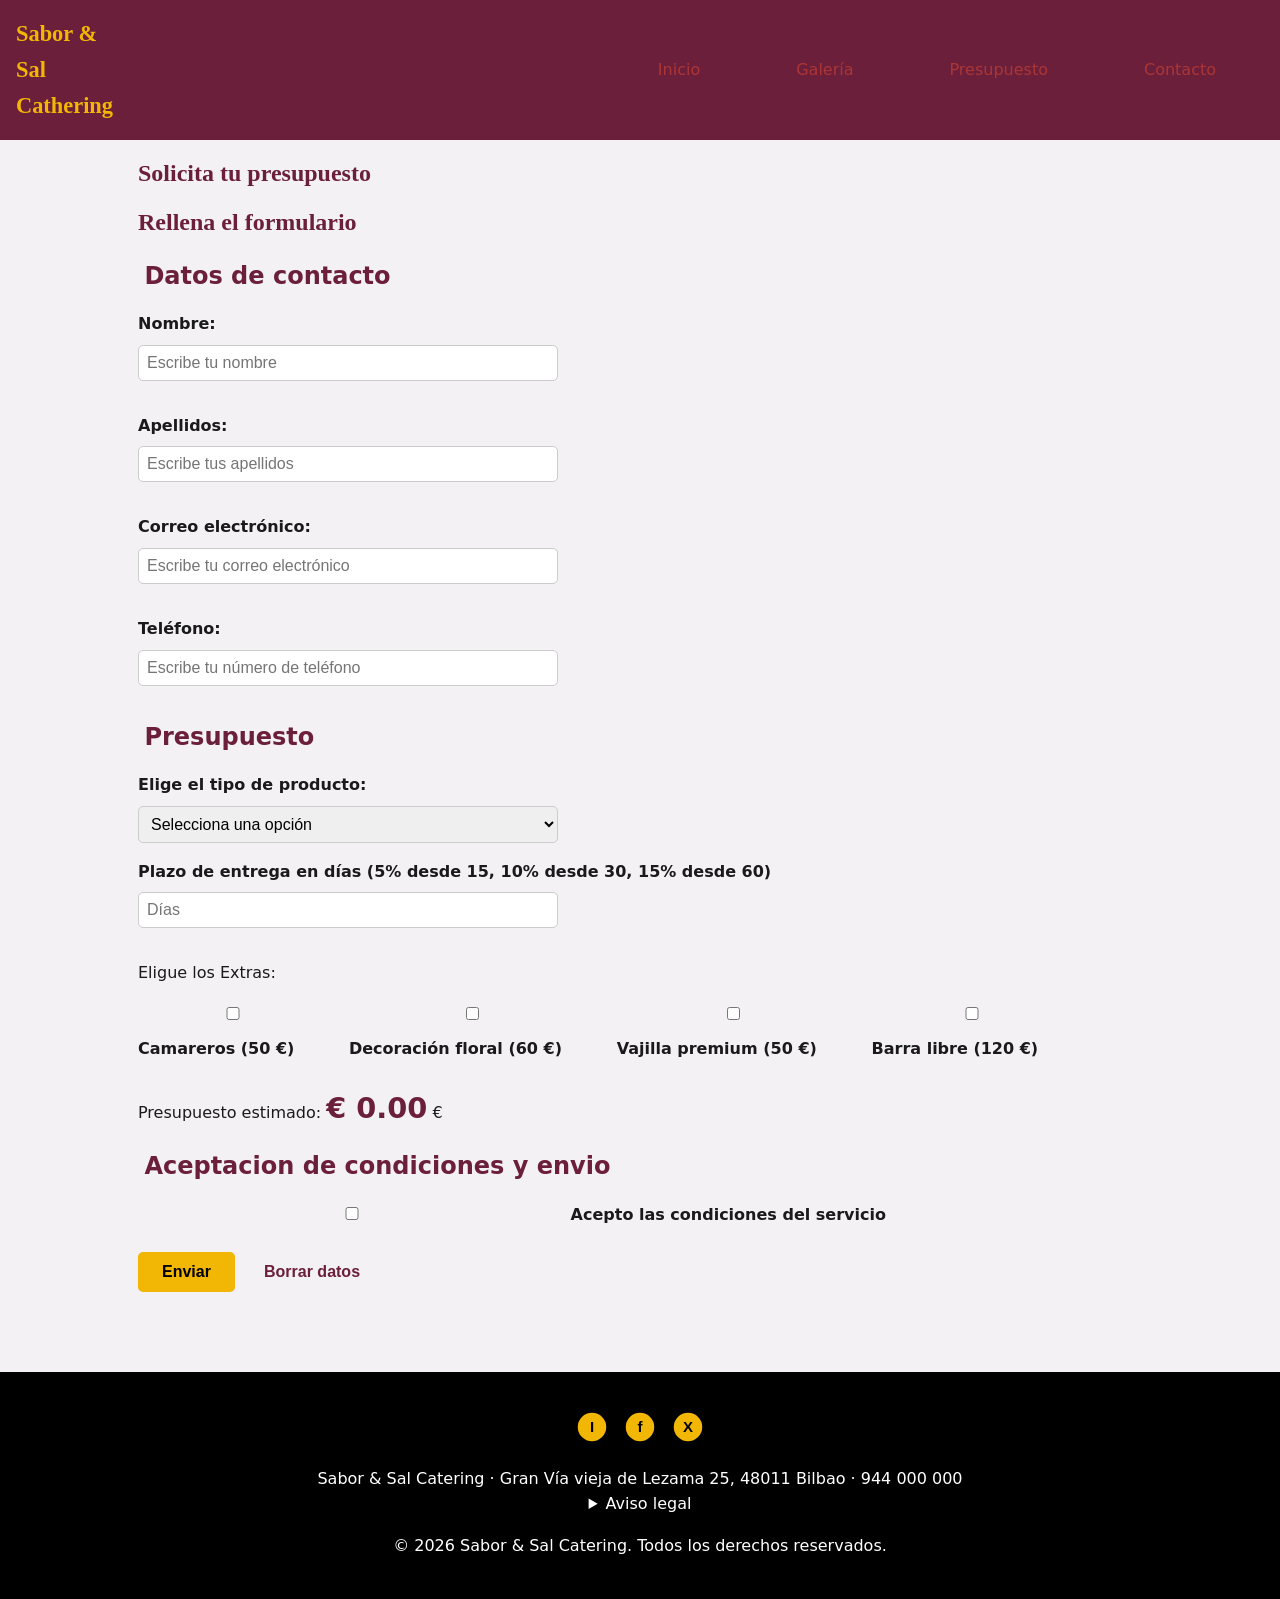
==== views/presupuesto.html @ f5996a14 "commit configuration" ====
<!DOCTYPE html>
<html lang="es">
<head>
    <meta charset="UTF-8">
    <meta name="viewport" content="width=device-width, initial-scale=1.0">
    <title>Presupuesto | Sabor &amp; Sal Cathering</title>
    <link rel="stylesheet" href="../css/estilos.css">
</head>
    <body>
<!--Creamos la cabecera con el logotipo y la barra de Nav fija-->
    <header>
        <a class="logo" href="../index.html">Sabor &amp; Sal Cathering</a>
        <nav aria-label="Principal"><ul><li><a href="../index.html">Inicio</a></li>
            <li><a href="galeria.html">Galería</a></li>
            <li><a href="presupuesto.html">Presupuesto</a></li>
            <li><a href="contacto.html">Contacto</a></li></ul></nav>
    </header>
         <main>
        <section>
            <h1>Solicita tu presupuesto</h1>
            <h2>Rellena el formulario</h2>
            <form id="formulario" novalidate>
                <!-- Campos del formulario con nombre, apellidos, email y teléfono -->
                 <fieldset>
                    <legend>Datos de contacto</legend>
                    <label for="nombre">Nombre:</label>
                    <input type="text" id="nombre" name="nombre" maxlength="15" 
                    placeholder="Escribe tu nombre" autocomplete="given-name" required>
                    <p class="error" id="error-nombre"></p>

                    <label for="apellidos">Apellidos:</label>
                    <input type="text" id="apellidos" name="apellidos" maxlength="40" placeholder="Escribe tus apellidos" autocomplete="family-name" required>
                    <p class="error" id="error-apellidos"></p>

                    <label for="email">Correo electrónico:</label>
                    <input type="email" id="email" name="email" placeholder="Escribe tu correo electrónico" autocomplete="email" required>
                    <p class="error" id="error-email"></p>
                    
                    <label for="telefono">Teléfono:</label>
                    <input type="tel" id="telefono" name="telefono" placeholder="Escribe tu número de teléfono" autocomplete="tel" required>
                    <p class="error" id="error-telefono"></p> 
                 </fieldset>

                 <!--Creamos otro fieldset para los campos del formulario para que escoja los tipos de producto, ademas de extras y acepte las condiciones y envio -->
                 <fieldset>
                    <legend>Presupuesto</legend>
                    <label for="producto">Elige el tipo de producto:</label>
                    <select id="producto" name="producto" required>
                        <option value="">Selecciona una opción</option>
                        <option value="300">Coctel de bienvenida (300 €)</option>
                        <option value="600">Banquete completo (600 €)</option>
                        <option value="250">Brunch de empresa (250 €)</option>
                        <option value="otro">Otro</option>
                    </select>
                    <label  for="plazo">Plazo de entrega en días (5% desde 15, 10% desde 30, 15% desde 60)</label>
                    <input type="number" id="plazo" name="plazo" min="1" max="365" placeholder="Días" required>
                    <p>Eligue los Extras: </p>
                    <div class="extras">
                        <label><input type="checkbox" name="extras" value="80"> Camareros (50 €)</label>
                        <label><input type="checkbox" name="extras" value="60"> Decoración floral (60 €)</label>
                        <label><input type="checkbox" name="extras" value="50"> Vajilla premium (50 €)</label>
                        <label><input type="checkbox" name="extras" value="120"> Barra libre (120 €)</label>
                    </div>
                    <p>Presupuesto estimado: <output id="producto_plazo">€ 0.00</output> €</p>
                 </fieldset>
                 <fieldset>
                    <legend>Aceptacion de condiciones y envio</legend>
                    <label><input type="checkbox" id="privacidad" name="privacidad" required> Acepto las condiciones del servicio</label>
                    <p class="error" id="error-privacidad"></p>
                    <button type="submit">Enviar</button>
                    <button type="reset" class="sec">Borrar datos</button>
                    <p id="Resultado"></p>
                 </fieldset>
            </form>
        </section>
         </main>

        <!--Pie de página: el cual se encontrara en todas las páginas en ello encontraremos: redes sociales, dirección y aviso legal -->

        <footer>
            <p>
                <a href="https://www.instagram.com/"><img src="../galeria/instagram.svg" alt="Instagram"></a>
                <a href="https://www.facebook.com/"><img src="../galeria/facebook.svg" alt="Facebook"></a>
                <a href="https://www.x.com/"><img src="../galeria/x.svg" alt="X"></a>
            </p>
            <address>Sabor &amp; Sal Catering · Gran Vía vieja de Lezama 25, 48011 Bilbao · 944 000 000</address>

            <details><summary>Aviso legal</summary><p>Sitio ficticio creado con fines educativos. Los datos mostrados no son reales y no se almacena información personal.</p></details>
             <p>© 2026 Sabor &amp; Sal Catering. Todos los derechos reservados.</p>

        </footer>
<script src="../js/presupuesto.js"></script>
    </body>
</html>
---- css/estilos.css ----
:root {--rem: #6b1f3a; --aza:#f2b705; --gris:#f3f1f4}
*{box-sizing:border-box}
body{
    margin:0;
    font-family:system-ui, sans-serif;
    color: #1a1a1a;
    line-height: 1.6;
    background-color: var(--gris);
}
h1,h2,h3{
    font-family: georgia, "times new roman", serif;
    line-height: 1.2;
    color: var(--rem);
}

/* Cabecera y navegación fija */
header{
    position: sticky;
    top: 0;
    z-index: 10;
    background-color: var(--rem);
    display: flex;
    justify-content: space-between;
    align-items: center;
    flex-wrap: wrap;
    padding: 1rem;
}
.logo{
    font-family: georgia, "times new roman", serif;
    font-size: 1.4rem;
    font-weight: 700;
    color: var(--aza);
    text-decoration: none;
    width: 100px;
    height: auto;
}
.logo span{
    color: var(--aza);
}
nav ul{
    list-style: none;
    display: flex;
    margin: 0;
    padding: 0;
}
nav a {
    color: #ac3636;
    text-decoration: none;
    padding: 3rem;
    border-radius: 5px 2px;
}
nav a:hover, nav a[aria-current="page"]{
    border-bottom-color: var(--aza);
    color: var(--aza);
}
a:focus-visible, button:focus-visible, input:focus-visible, select:focus-visible, textarea:focus-visible{
    outline: 2px solid var(--aza);
    outline-offset: 2px;
}

main {
    margin: 0 auto;
    max-width: 1100px;
    padding: 0 1rem 5% 3rem;
}

.hero{
    background-color: var(--rem);
    color: #ffff;
    padding: 4.5rem 2rem;
    border-radius: 5px 40px 5px 40px;
}

.hero h1{
    color: #ffff;
    font-size: clamp(2rem, 5vw, 3rem);
    margin: 0 0 1rem;
}

.hero p {
    max-width: 34rem;
    font-size: 1.15rem;
}
.btn,button{
    background-color: var(--aza);
    color:black;
    border: none;
    border: 0;
    padding: .7rem 1.5rem;
    border-radius: 5px;
    font-size: 1rem;
    font-weight: 600;
    cursor: pointer;
    text-decoration: none;
    display: inline-block;
}
button.sec{
    background-color: var(--gris);
    color: var(--rem);
}
.grid{
    display: grid;
    grid-template-columns: repeat(auto-fit, minmax(250px, 1fr));
    gap: 2rem;
}
.grid article, blockquote{
    margin: 0;
    padding: 1rem;
    background-color: #ffff;
    border-left: 5px solid var(--rem);
}
.noticia small{color:#555}

/* Formulario de contacto */
fieldset{
    border: 0;
    padding: 0;
    margin: 0;
}
legend{
    font-size: 1.5rem;
    font-weight: 700;
    margin-bottom: 1rem;
    color: var(--rem);
    padding: 0 .4rem;
}

label {
    display: block;
    margin-bottom: .5rem;
    font-weight: 600;
}

input, input[type="text"], input[type="email"], input[type="tel"], input[type="number"], select {
    width: 100%;
    max-width: 420px;
    padding: .5rem;
    border-radius: 5px;
    border: 1px solid #ccc;
    font-size: 1rem;
    margin-bottom: 1rem;
}

.extras label{
    display: inline-block;
    margin-right: 1.5rem;
}

.err{
    color:#b00020;
    font-size: .90rem;
    min-height: 1.2rem;
    margin: 0rem;
}

output{
    font-size: 1.8rem;
    font-weight: 700;
    color: var(--rem);
}

#resultado{
    font-size: 1.8rem;
    font-weight: 700;
    color: var(--rem);
}

/* Galería de imágenes */
.filtros{
    display: flex;
    gap: 5rem;
    flex-wrap: wrap;
    margin-bottom: 2rem;
}

.filtros button.activo{
    background-color: var(--gris);
    color: var(--rem);
}

.galeria{
    display: grid;
    grid-template-columns: repeat(auto-fill, minmax(220px, 1fr));
    gap: 1rem

}

.galeria img{
    width: 100%;
    height: auto;
    display: block;
    border-radius: 4px;
    cursor: zoom-in;
}

dialog{
    border: 0;
    padding: 1rem;
    max-width: 90vw;
}
dialog::backdrop{
    background: rgba(0,0,0,.7);
}

dialog img {
    max-width: 100%;
    max-height: 70vh;
    display: block;
    margin-bottom: .8rem;
}

/* Mapa */

#mapa{
    height: 420px;
    border-radius: 4px;
}

/* Footer de todas las páginas */

footer{
    background-color: #000;
    color: #fff;
    padding: 1.5rem 5%;
    text-align: center;
}

footer a {
    color: var(--aza);
}

footer img{
    width: 30px;
    height: 30px;
    margin: 0 .4rem;
}

address{ 
    font-style: normal;
}

@media(max-width:600px){nav ul{gap: 8rem; flex-wrap: wrap;}}
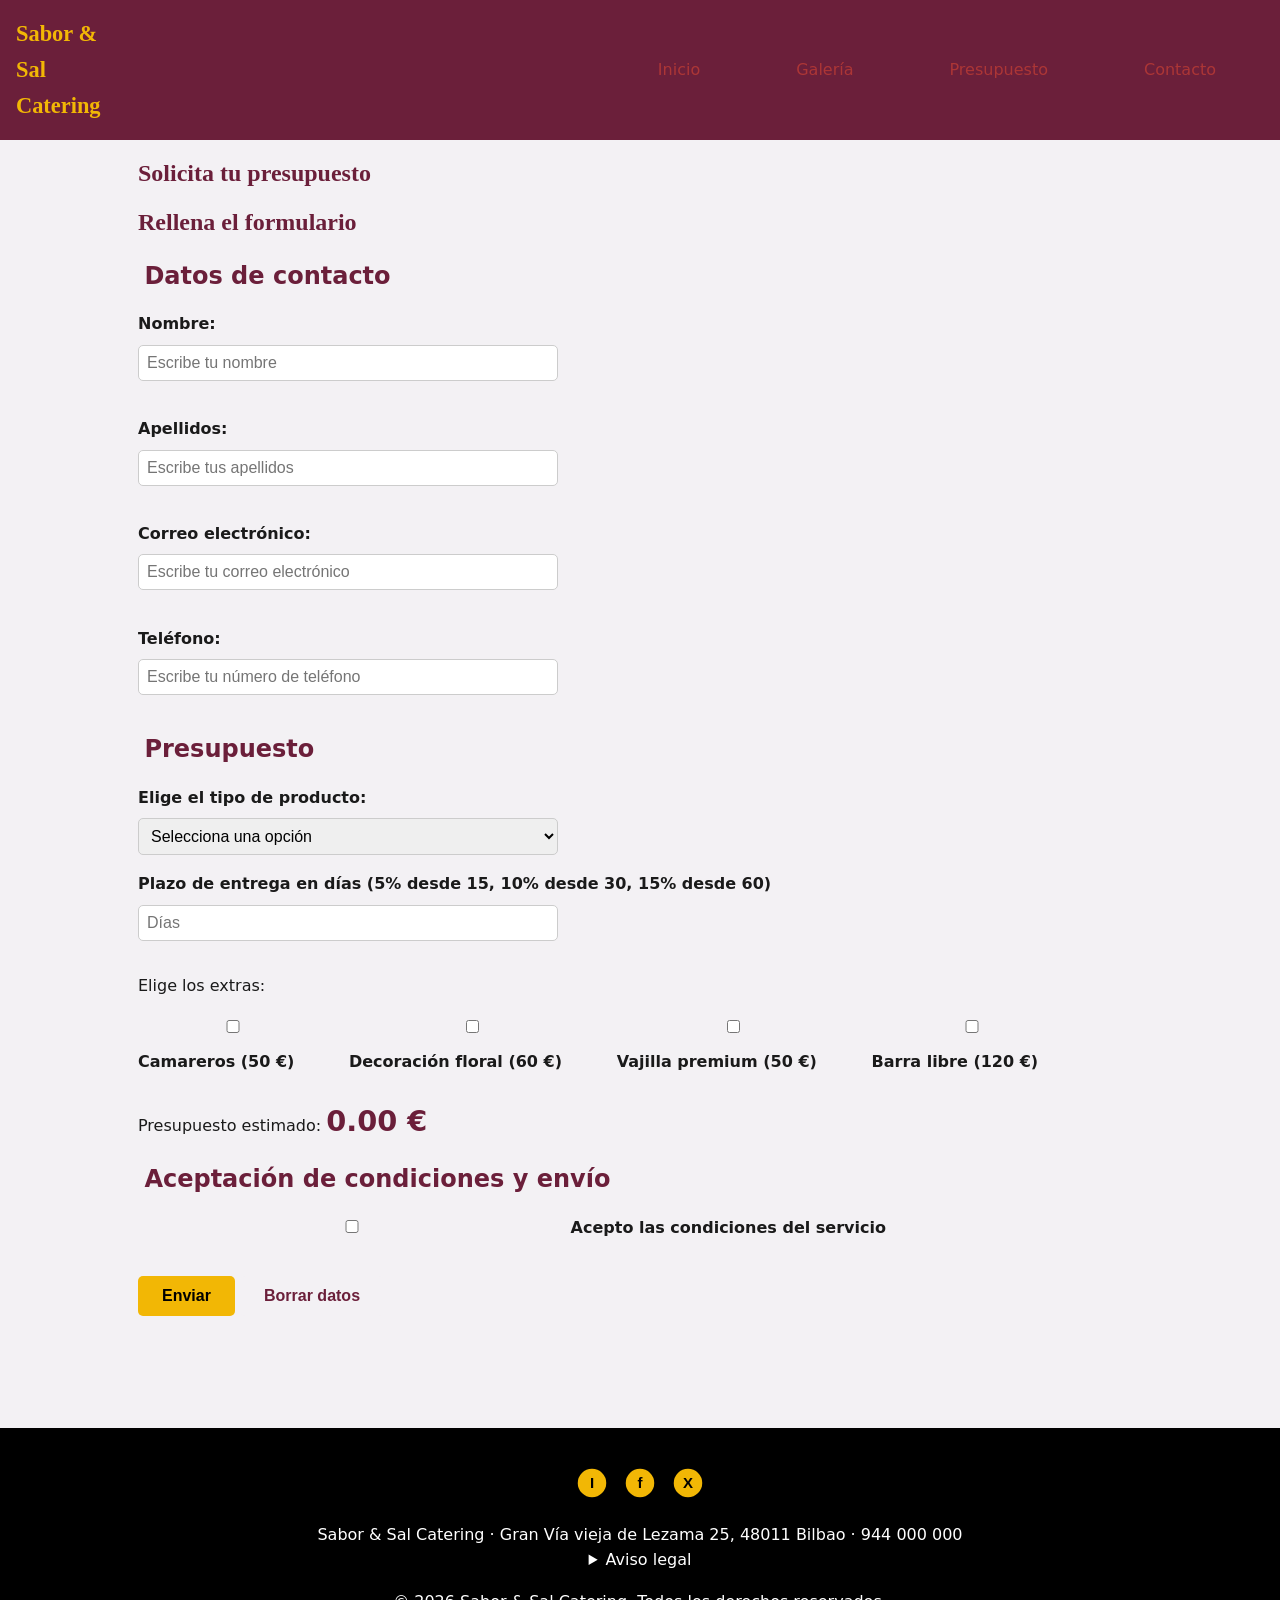
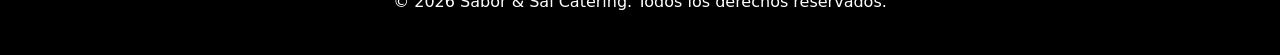
==== commit d59a5faa: "commit Correcion en solicitud de presupuesto" ====
--- a/views/presupuesto.html
+++ b/views/presupuesto.html
@@ -3,13 +3,13 @@
 <head>
     <meta charset="UTF-8">
     <meta name="viewport" content="width=device-width, initial-scale=1.0">
-    <title>Presupuesto | Sabor &amp; Sal Cathering</title>
+    <title>Presupuesto | Sabor &amp; Sal Catering</title>
     <link rel="stylesheet" href="../css/estilos.css">
 </head>
     <body>
 <!--Creamos la cabecera con el logotipo y la barra de Nav fija-->
     <header>
-        <a class="logo" href="../index.html">Sabor &amp; Sal Cathering</a>
+        <a class="logo" href="../index.html">Sabor &amp; Sal Catering</a>
         <nav aria-label="Principal"><ul><li><a href="../index.html">Inicio</a></li>
             <li><a href="galeria.html">Galería</a></li>
             <li><a href="presupuesto.html">Presupuesto</a></li>
@@ -26,19 +26,19 @@
                     <label for="nombre">Nombre:</label>
                     <input type="text" id="nombre" name="nombre" maxlength="15" 
                     placeholder="Escribe tu nombre" autocomplete="given-name" required>
-                    <p class="error" id="error-nombre"></p>
+                    <p class="err" id="err-nombre"></p>
 
                     <label for="apellidos">Apellidos:</label>
                     <input type="text" id="apellidos" name="apellidos" maxlength="40" placeholder="Escribe tus apellidos" autocomplete="family-name" required>
-                    <p class="error" id="error-apellidos"></p>
+                    <p class="err" id="err-apellidos"></p>
 
                     <label for="email">Correo electrónico:</label>
                     <input type="email" id="email" name="email" placeholder="Escribe tu correo electrónico" autocomplete="email" required>
-                    <p class="error" id="error-email"></p>
+                    <p class="err" id="err-email"></p>
                     
                     <label for="telefono">Teléfono:</label>
                     <input type="tel" id="telefono" name="telefono" placeholder="Escribe tu número de teléfono" autocomplete="tel" required>
-                    <p class="error" id="error-telefono"></p> 
+                    <p class="err" id="err-telefono"></p> 
                  </fieldset>
 
                  <!--Creamos otro fieldset para los campos del formulario para que escoja los tipos de producto, ademas de extras y acepte las condiciones y envio -->
@@ -54,22 +54,23 @@
                     </select>
                     <label  for="plazo">Plazo de entrega en días (5% desde 15, 10% desde 30, 15% desde 60)</label>
                     <input type="number" id="plazo" name="plazo" min="1" max="365" placeholder="Días" required>
-                    <p>Eligue los Extras: </p>
+                    <p>Elige los extras:</p>
                     <div class="extras">
-                        <label><input type="checkbox" name="extras" value="80"> Camareros (50 €)</label>
-                        <label><input type="checkbox" name="extras" value="60"> Decoración floral (60 €)</label>
-                        <label><input type="checkbox" name="extras" value="50"> Vajilla premium (50 €)</label>
-                        <label><input type="checkbox" name="extras" value="120"> Barra libre (120 €)</label>
+                        <label><input type="checkbox" class="extra" name="extras" value="50"> Camareros (50 €)</label>
+                        <label><input type="checkbox" class="extra" name="extras" value="60"> Decoración floral (60 €)</label>
+                        <label><input type="checkbox" class="extra" name="extras" value="50"> Vajilla premium (50 €)</label>
+                        <label><input type="checkbox" class="extra" name="extras" value="120"> Barra libre (120 €)</label>
                     </div>
-                    <p>Presupuesto estimado: <output id="producto_plazo">€ 0.00</output> €</p>
+                    <p>Presupuesto estimado: <output id="total">0.00 €</output></p>
                  </fieldset>
                  <fieldset>
-                    <legend>Aceptacion de condiciones y envio</legend>
+                    <legend>Aceptación de condiciones y envío</legend>
                     <label><input type="checkbox" id="privacidad" name="privacidad" required> Acepto las condiciones del servicio</label>
-                    <p class="error" id="error-privacidad"></p>
+                    <p class="err" id="err-privacidad"></p>
                     <button type="submit">Enviar</button>
                     <button type="reset" class="sec">Borrar datos</button>
-                    <p id="Resultado"></p>
+                    <p class="err" id="err-general"></p>
+                    <p id="resultado"></p>
                  </fieldset>
             </form>
         </section>
--- a/css/estilos.css
+++ b/css/estilos.css
@@ -209,6 +209,16 @@
     margin-bottom: .8rem;
 }
 
+dialog h3 {
+    margin: 0 0 .3rem;
+}
+
+dialog p {
+    margin: 0 0 .8rem;
+    max-width: 60ch;
+    line-height: 1.4;
+}
+
 /* Mapa */
 
 #mapa{
